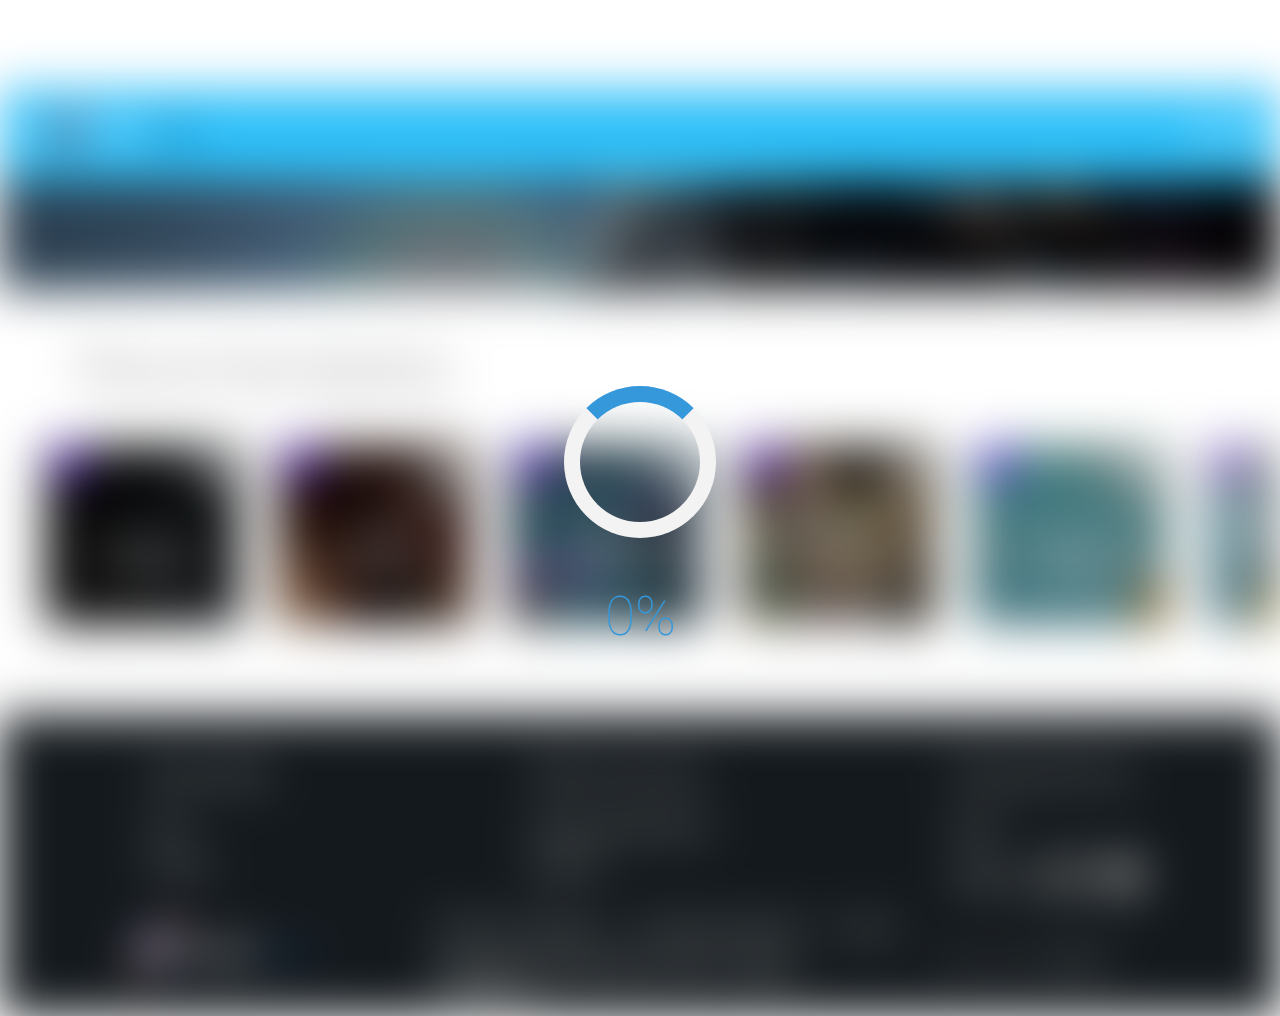
==== entregable2-grupo17-GG/index.html @ ef26041c "dialog responsive" ====
<!DOCTYPE html>
<html lang="en">

<head>
    <meta charset="UTF-8">
    <meta http-equiv="X-UA-Compatible" content="IE=edge">
    <meta name="viewport" content="width=device-width, initial-scale=1.0">
    <title>Rocket Games</title>
    <link rel="stylesheet" href="css/styles.css">
    <link rel="preconnect" href="https://fonts.googleapis.com">
    <link rel="preconnect" href="https://fonts.gstatic.com" crossorigin>
    <link href="https://fonts.googleapis.com/css2?family=Roboto&display=swap" rel="stylesheet">

</head>

<body>
    <div id="id-spin" class="loader-div">
        <div class="loader"></div>
        <h2 id="id-porcentaje">0%</h2>
    </div>
    <div id="id-div-contenido">
        <header class="container-header">
            <a href="javascript:void(0)" id="btn-sidebar-menu">
                <img src="./icons/menu.png" class="i-menu">
            </a>
            <a href="index.html" class="logo">
                <img src="./logo/logo_Mesa de trabajo 1.png" alt="logo.png">
            </a>
            <div class="container-accesos-user">
                <a href=""><img src="./icons/user.png" class="i-user icono"></a>
                <a href=""><img src="./icons/carrito1.png" class="i-carrito icono"></a>
            </div>
        </header>

        <div id="sidebar-menu" class="sidebar-menu">
            <div id="contenido-menu" class="contenido-menu">
                <a href="javascript:void(0)" id="btn-close-menu" class="close-menu">x</a>
                <h4 class="titulo-menu">Rocket Games</h4>
                <div class="seccion-menu">
                    <h2>Juegos</h2>
                    <a href="">Destacados</a>
                    <a href="">Ajustes del juego</a>
                </div>
                <div class="seccion-menu">
                    <h2>Categorias</h2>
                    <a href="">Accion</a>
                    <a href="">Aventura</a>
                    <a href="">Carrera</a>
                    <a href="">Clásicos</a>
                    <a href="">Infantiles</a>
                    <a href="">Más jugados</a>
                </div>
                <div class="seccion-menu seccion-menu-perfil">
                    <a href="">Perfil</a>
                    <a href="">Configuración de cuenta</a>
                    <a href="">Cerrar sesión</a>
                </div>
                <div class="seccion-menu-blog">
                    <a href="" class="blog-rocket"><img class="i-blog" src="./icons/blog.png" alt="icon-blog.png">Blog Rocket Games</a>
                </div>
            </div>
        </div>

        <div class="container-home">

            <section class="container-destacado">
                <img src="./images/000destacado.jpg" alt="citizen.jpg" class="img-destacado">
                <div class="title-destacado">
                    <h1>StarCitizen</h1>
                </div>
                <a href="./juegoDestacado.html" id="btn-juego-destacado" class="btn-destacado">Explorá el juego</a>
                <a href="" id="icon-compartir"><img src="./icons/flecha.png" alt="icon-compartir.png"></a>
            </section>

            <section class="container-categorias-juegos">

                <!--RECOMENDADOS-->
                <div class="categoria-juegos">
                    <h2 class="titulo-categoria">Recomendados</h2>
                    <div id="container-cards" class="container-cards-juegos">

                        <div>
                            <a href="javascript:void(0)" id="slide-control-prev" class="slide-control icono next">
                                <img src="./icons/slide-control.png" alt="slide-control.png">
                            </a>
                        </div>

                        <div class="card-juego">
                            <a href="./juego.html" id="btn-play" class="btn-play btn-play-card">Play</a>
                            <a href="javascript:void(0)" id="i-info-card-bloodborne" class="i-info-card icono"><img src="./icons/informacion.png" alt="icon-info.png"></a>
                            <img class="i-destacado i-destacado-card" src="./icons/destacado.png" alt="icon-destacado.png">
                            <img class="img-juego" src="./images/001juego-bloodborne.jpg" alt="bloodborne.jpg">
                        </div>

                        <div class="card-juego">
                            <a href="./juego.html" id="btn-play" class="btn-play btn-play-card">Buy</a>
                            <a href="javascript:void(0)" id="i-info-card-harrypotter" class="i-info-card icono"><img src="./icons/informacion.png" alt="icon-info.png"></a>
                            <img class="i-destacado i-destacado-card" src="./icons/destacado.png" alt="icon-destacado.png">
                            <img class="img-juego" src="./images/002juego-harrypotter.jpg" alt="harrypotter.jpg">
                        </div>

                        <div class="card-juego">
                            <a href="./juego.html" id="btn-play" class="btn-play btn-play-card">Play</a>
                            <a href="javascript:void(0)" id="i-info-card-sackboy" class="i-info-card icono"><img src="./icons/informacion.png" alt="icon-info.png"></a>
                            <img class="i-destacado i-destacado-card" src="./icons/destacado.png" alt="icon-destacado.png">
                            <img class="img-juego" src="./images/003juego-sackboy.jfif" alt="sackboy.jfif">
                        </div>

                        <div class="card-juego">
                            <a href="./juego.html" id="btn-play" class="btn-play btn-play-card">Play</a>
                            <a href="javascript:void(0)" id="i-info-card-mariokart" class="i-info-card icono"><img src="./icons/informacion.png" alt="icon-info.png"></a>
                            <img class="i-destacado i-destacado-card" src="./icons/destacado.png" alt="icon-destacado.png">
                            <img class="img-juego" src="./images/004juego-mariokart.jpg" alt="mariokart.jpg">
                        </div>



                        <div class="card-juego">
                            <a href="./juego.html" id="btn-play" class="btn-play btn-play-card">Buy</a>
                            <a href="javascript:void(0)" id="i-info-card-plantszombies3" class="i-info-card icono"><img src="./icons/informacion.png" alt="icon-info.png"></a>
                            <img class="i-destacado i-destacado-card" src="./icons/destacado.png" alt="icon-destacado.png">
                            <img class="img-juego" src="./images/005juego-plantszombies3.jpg" alt="plantszombies3.jpg">
                        </div>

                        <div class="card-juego">
                            <a href="./juego.html" id="btn-play" class="btn-play btn-play-card">Buy</a>
                            <a href="javascript:void(0)" id="i-info-card-stumbleguys" class="i-info-card icono"><img src="./icons/informacion.png" alt="icon-info.png"></a>
                            <img class="i-destacado i-destacado-card" src="./icons/destacado.png" alt="icon-destacado.png">
                            <img class="img-juego" src="./images/006juego-stumbleguys.jpg" alt="stumbleguys.jpg">
                        </div>
                        <div class="card-juego">
                            <a href="./juego.html" id="btn-play" class="btn-play btn-play-card">Play</a>
                            <a href="javascript:void(0)" id="i-info-card-got" class="i-info-card icono"><img src="./icons/informacion.png" alt="icon-info.png"></a>
                            <img class="i-destacado i-destacado-card" src="./icons/destacado.png" alt="icon-destacado.png">
                            <img class="img-juego" src="./images/007juego-got.jpg" alt="juego-got.jpg">
                        </div>

                        <div class="card-juego">
                            <a href="./juego.html" id="btn-play" class="btn-play btn-play-card">Buy</a>
                            <a href="javascript:void(0)" id="i-info-card-godofwar" class="i-info-card icono"><img src="./icons/informacion.png" alt="icon-info.png"></a>
                            <img class="i-destacado i-destacado-card" src="./icons/destacado.png" alt="icon-destacado.png">
                            <img class="img-juego" src="./images/008juego-godofwar.jpg" alt="juego-godofwar.jpg">
                        </div>

                        <div class="card-juego">
                            <a href="./juego.html" id="btn-play" class="btn-play btn-play-card">Play</a>
                            <a href="javascript:void(0)" id="i-info-card-minecraft" class="i-info-card icono"><img src="./icons/informacion.png" alt="icon-info.png"></a>
                            <img class="i-destacado i-destacado-card" src="./icons/destacado.png" alt="icon-destacado.png">
                            <img class="img-juego" src="./images/009juego-minecraft.webp" alt="juego-minecraft.jpg">
                        </div>

                        <div class="card-juego">
                            <a href="./juego.html" id="btn-play" class="btn-play btn-play-card">Play</a>
                            <a href="javascript:void(0)" id="i-info-card-escuadron" class="i-info-card icono"><img src="./icons/informacion.png" alt="icon-info.png"></a>
                            <img class="i-destacado i-destacado-card" src="./icons/destacado.png" alt="icon-destacado.png">
                            <img class="img-juego" src="./images/010juego-escuadron.png" alt="juego-escuadron.jpg">
                        </div>

                    </div>
                </div>

                <!-- Dialogo con información del juego-->
                <div class="dialogo-info-juego" id="dialogo-info-juego" data-animation="slideInOutLeft">

                    <a href="javascript:void(0)" id="btn-close-dialogo" class="close-dialogo">x</a>
                    <img class="i-destacado i-destacado-dialog" src="./icons/destacado.png" alt="icon-destacado.png">

                    <div id="imagen-dialogo">
                        <a href="./juego.html" id="btn-play" class="btn-play btn-play-dialog">
                            <img src="./icons/play-circle.png" class="i-play-dialog">Play</a>
                        <img id="id-img-dialogo" class="img-dialogo-info" alt="bloodborne.jpg">

                    </div>

                    <div class="contenido-info-dialogo">
                        <div class="header-info-dialogo">
                            <h5 id="id-titulo-dialogo" class="titulo-dialogo"></h5>
                            <div class="container-accion-dialogo">
                                <img class="i-favorito-dialogo icono" src="./icons/favoritos.png" alt="icon-favoritos.png">
                                <p id="id-precio-dialogo" class="btn-carrito"></p>
                            </div>
                        </div>

                        <p class="p-descripcion-dialogo" id="id-descripcion-dialogo"></p>
                    </div>

                </div>
            </section>

        </div>

        <div>

        </div>

        <footer class="container-footer">

            <div class="container-top-footer">
                <div class="container-ayuda">
                    <h3>Ayuda</h3>
                    <a href="">FAQs</a>
                    <a href="">Contacto</a>
                </div>

                <div class="container-servicios">
                    <h3>Servicios</h3>
                    <a href="">Consegui actualizaciones</a>
                    <a href="">Productos</a>
                </div>

                <div class="container-nosotros">
                    <h3>Nosotros</h3>
                    <div class="contenido-nosotros">
                        <a href="">Equipo</a>
                        <div class="container-follow">
                            <p>Follow us</p>
                            <a href="">
                                <img src="icons/instagram.png" alt="instagram.png" class="i-instagram icono">
                            </a>
                            <a href="">
                                <img src="icons/facebook.png" alt="facebook.png" class="i-facebook icono">
                            </a>
                        </div>
                    </div>
                </div>
            </div>

            <div class="container-botton-footer">
                <div class="institucional">
                    <img class="logo logo-footer" src="./logo/logo_Mesa de trabajo 1.png" alt="logo.png">

                    <!---->
                    <div class="container-legales">
                        <div class="container-terminos">
                            <a href="">Terminos y condiciones</a>
                            <p class="barras"> | </p>
                            <a href="">Politicas de privacidad</a>
                            <p class="barras"> | </p>
                            <a href="">Licencia</a>
                        </div>

                        <p class="text-CR">Copyrigth © RocketGames 2022 . Rocket Corpotarion</p>

                    </div>
                </div>

                <div class="container-developers">

                    <p>Powered by &nbsp</p>
                    <a href="">Grupo 17</a>
                </div>
            </div>

        </footer>

    </div>
    <script src="js/rocketGames.js"></script>
    <script src="js/preloader.js"></script>
</body>

</html>
---- entregable2-grupo17-GG/css/styles.css ----
@import url(main.css);
@import url(cards.css);
@import url(juego.css);
@import url(lanzamiento.css);
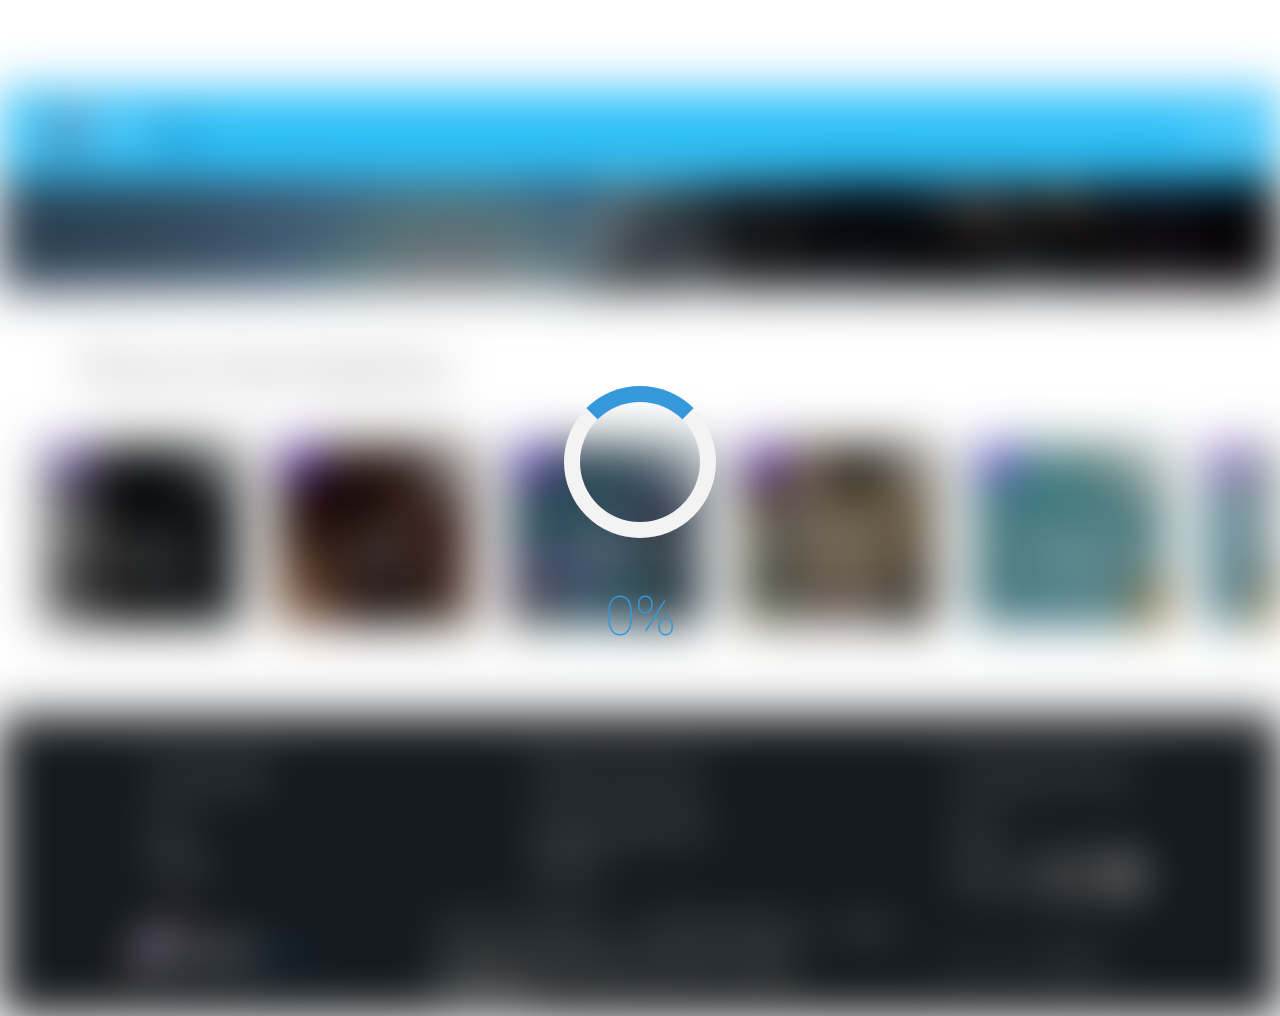
==== commit 4a2f90f5: "commit actualizacion" ====
--- a/entregable2-grupo17-GG/index.html
+++ b/entregable2-grupo17-GG/index.html
@@ -80,11 +80,17 @@
                     <div id="container-cards" class="container-cards-juegos">
 
                         <div>
-                            <a href="javascript:void(0)" id="slide-control-prev" class="slide-control icono next">
+                            <a href="javascript:void(0)" id="slide-control-prev" class="slide-control icono prev">
                                 <img src="./icons/slide-control.png" alt="slide-control.png">
                             </a>
                         </div>
 
+                        <div>
+                            <a href="javascript:void(0)" id="slide-control-next" class="slide-control icono next">
+                                <img src="./icons/slide-control.png" alt="slide-control.png">
+                            </a>
+                        </div>
+
                         <div class="card-juego">
                             <a href="./juego.html" id="btn-play" class="btn-play btn-play-card">Play</a>
                             <a href="javascript:void(0)" id="i-info-card-bloodborne" class="i-info-card icono"><img src="./icons/informacion.png" alt="icon-info.png"></a>
@@ -113,8 +119,6 @@
                             <img class="img-juego" src="./images/004juego-mariokart.jpg" alt="mariokart.jpg">
                         </div>
 
-
-
                         <div class="card-juego">
                             <a href="./juego.html" id="btn-play" class="btn-play btn-play-card">Buy</a>
                             <a href="javascript:void(0)" id="i-info-card-plantszombies3" class="i-info-card icono"><img src="./icons/informacion.png" alt="icon-info.png"></a>
@@ -128,6 +132,7 @@
                             <img class="i-destacado i-destacado-card" src="./icons/destacado.png" alt="icon-destacado.png">
                             <img class="img-juego" src="./images/006juego-stumbleguys.jpg" alt="stumbleguys.jpg">
                         </div>
+
                         <div class="card-juego">
                             <a href="./juego.html" id="btn-play" class="btn-play btn-play-card">Play</a>
                             <a href="javascript:void(0)" id="i-info-card-got" class="i-info-card icono"><img src="./icons/informacion.png" alt="icon-info.png"></a>
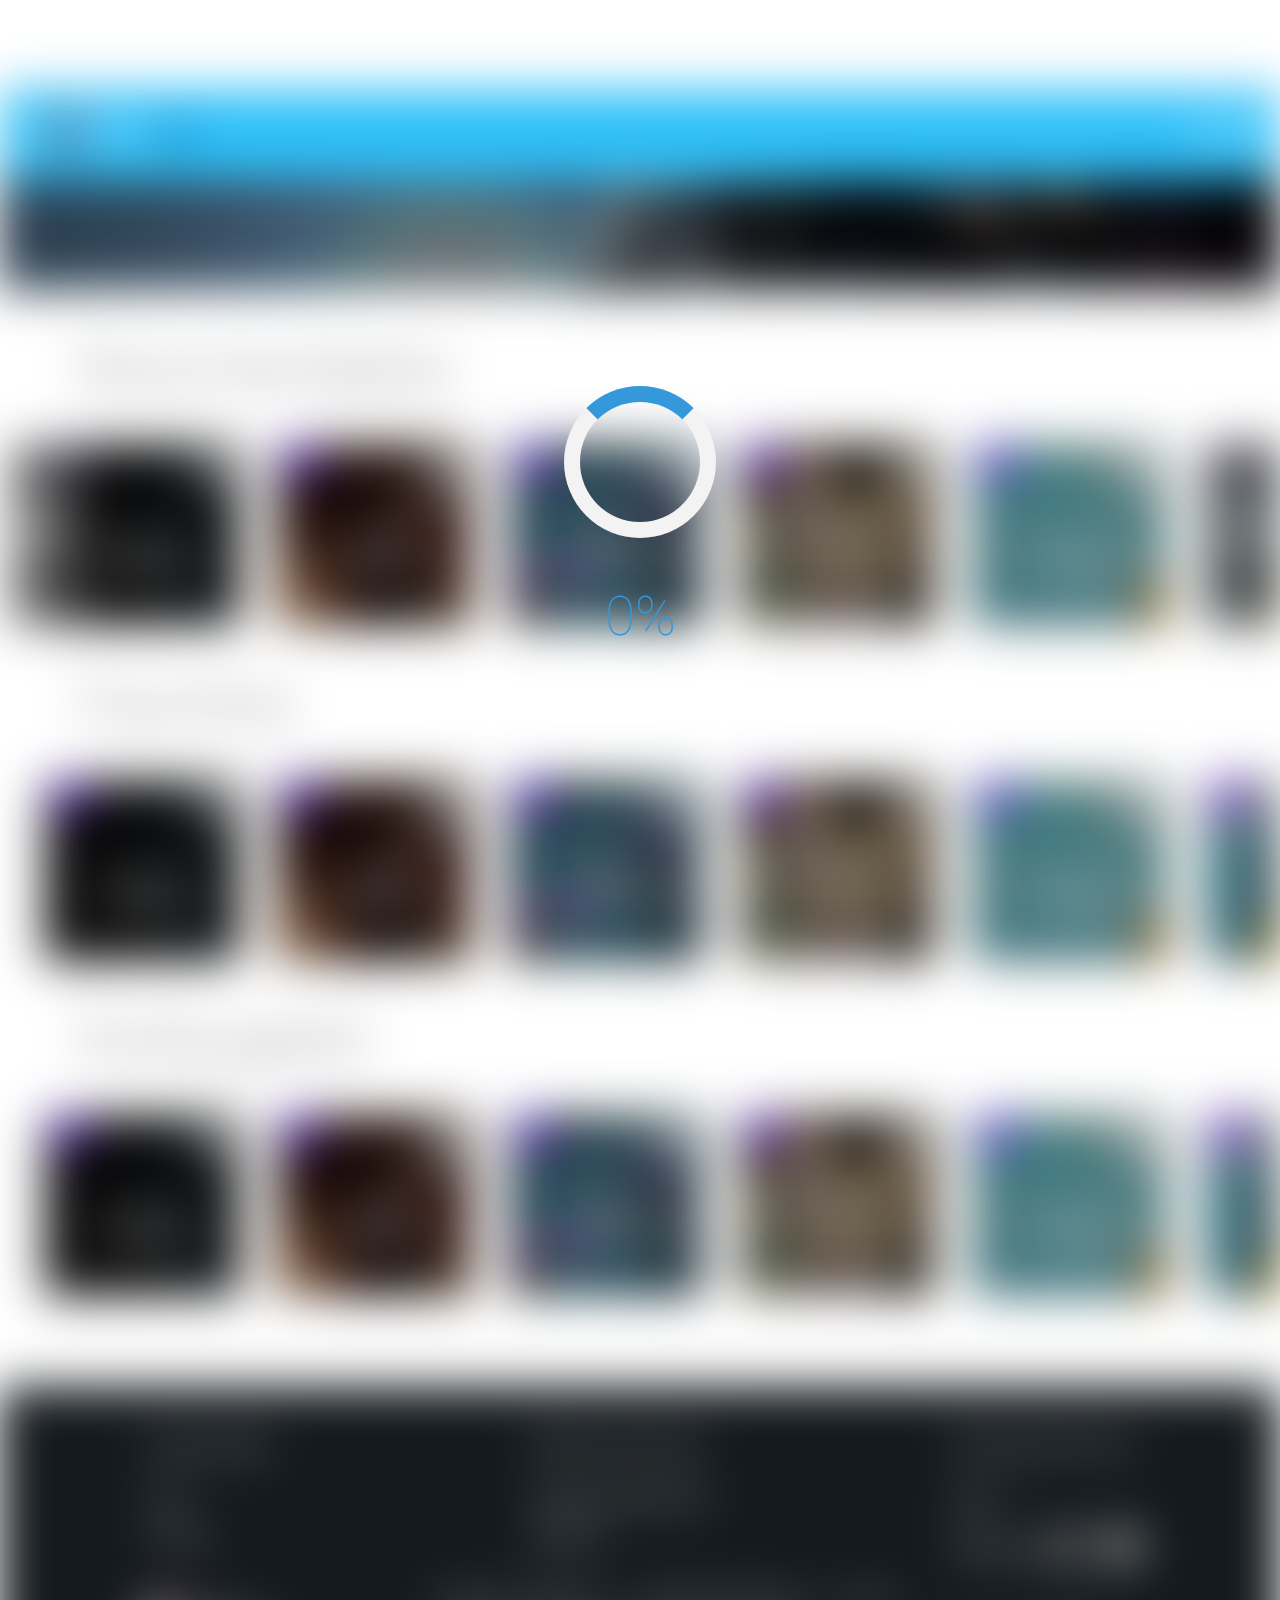
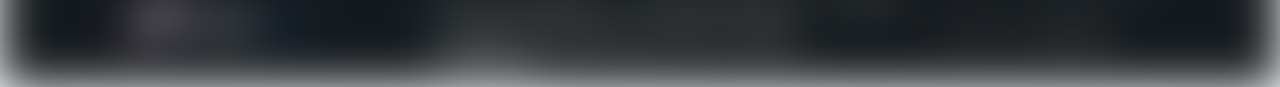
==== commit 9faa79f7: "carrusel js" ====
--- a/entregable2-grupo17-GG/index.html
+++ b/entregable2-grupo17-GG/index.html
@@ -77,93 +77,256 @@
                 <!--RECOMENDADOS-->
                 <div class="categoria-juegos">
                     <h2 class="titulo-categoria">Recomendados</h2>
-                    <div id="container-cards" class="container-cards-juegos">
-
-                        <div>
-                            <a href="javascript:void(0)" id="slide-control-prev" class="slide-control icono prev">
-                                <img src="./icons/slide-control.png" alt="slide-control.png">
-                            </a>
-                        </div>
-
-                        <div>
-                            <a href="javascript:void(0)" id="slide-control-next" class="slide-control icono next">
-                                <img src="./icons/slide-control.png" alt="slide-control.png">
-                            </a>
-                        </div>
-
-                        <div class="card-juego">
-                            <a href="./juego.html" id="btn-play" class="btn-play btn-play-card">Play</a>
-                            <a href="javascript:void(0)" id="i-info-card-bloodborne" class="i-info-card icono"><img src="./icons/informacion.png" alt="icon-info.png"></a>
-                            <img class="i-destacado i-destacado-card" src="./icons/destacado.png" alt="icon-destacado.png">
-                            <img class="img-juego" src="./images/001juego-bloodborne.jpg" alt="bloodborne.jpg">
-                        </div>
-
-                        <div class="card-juego">
-                            <a href="./juego.html" id="btn-play" class="btn-play btn-play-card">Buy</a>
-                            <a href="javascript:void(0)" id="i-info-card-harrypotter" class="i-info-card icono"><img src="./icons/informacion.png" alt="icon-info.png"></a>
-                            <img class="i-destacado i-destacado-card" src="./icons/destacado.png" alt="icon-destacado.png">
-                            <img class="img-juego" src="./images/002juego-harrypotter.jpg" alt="harrypotter.jpg">
-                        </div>
-
-                        <div class="card-juego">
-                            <a href="./juego.html" id="btn-play" class="btn-play btn-play-card">Play</a>
-                            <a href="javascript:void(0)" id="i-info-card-sackboy" class="i-info-card icono"><img src="./icons/informacion.png" alt="icon-info.png"></a>
-                            <img class="i-destacado i-destacado-card" src="./icons/destacado.png" alt="icon-destacado.png">
-                            <img class="img-juego" src="./images/003juego-sackboy.jfif" alt="sackboy.jfif">
-                        </div>
-
-                        <div class="card-juego">
-                            <a href="./juego.html" id="btn-play" class="btn-play btn-play-card">Play</a>
-                            <a href="javascript:void(0)" id="i-info-card-mariokart" class="i-info-card icono"><img src="./icons/informacion.png" alt="icon-info.png"></a>
-                            <img class="i-destacado i-destacado-card" src="./icons/destacado.png" alt="icon-destacado.png">
-                            <img class="img-juego" src="./images/004juego-mariokart.jpg" alt="mariokart.jpg">
-                        </div>
-
-                        <div class="card-juego">
-                            <a href="./juego.html" id="btn-play" class="btn-play btn-play-card">Buy</a>
-                            <a href="javascript:void(0)" id="i-info-card-plantszombies3" class="i-info-card icono"><img src="./icons/informacion.png" alt="icon-info.png"></a>
-                            <img class="i-destacado i-destacado-card" src="./icons/destacado.png" alt="icon-destacado.png">
-                            <img class="img-juego" src="./images/005juego-plantszombies3.jpg" alt="plantszombies3.jpg">
-                        </div>
-
-                        <div class="card-juego">
-                            <a href="./juego.html" id="btn-play" class="btn-play btn-play-card">Buy</a>
-                            <a href="javascript:void(0)" id="i-info-card-stumbleguys" class="i-info-card icono"><img src="./icons/informacion.png" alt="icon-info.png"></a>
-                            <img class="i-destacado i-destacado-card" src="./icons/destacado.png" alt="icon-destacado.png">
-                            <img class="img-juego" src="./images/006juego-stumbleguys.jpg" alt="stumbleguys.jpg">
-                        </div>
-
-                        <div class="card-juego">
-                            <a href="./juego.html" id="btn-play" class="btn-play btn-play-card">Play</a>
-                            <a href="javascript:void(0)" id="i-info-card-got" class="i-info-card icono"><img src="./icons/informacion.png" alt="icon-info.png"></a>
-                            <img class="i-destacado i-destacado-card" src="./icons/destacado.png" alt="icon-destacado.png">
-                            <img class="img-juego" src="./images/007juego-got.jpg" alt="juego-got.jpg">
-                        </div>
-
-                        <div class="card-juego">
-                            <a href="./juego.html" id="btn-play" class="btn-play btn-play-card">Buy</a>
-                            <a href="javascript:void(0)" id="i-info-card-godofwar" class="i-info-card icono"><img src="./icons/informacion.png" alt="icon-info.png"></a>
-                            <img class="i-destacado i-destacado-card" src="./icons/destacado.png" alt="icon-destacado.png">
-                            <img class="img-juego" src="./images/008juego-godofwar.jpg" alt="juego-godofwar.jpg">
-                        </div>
-
-                        <div class="card-juego">
-                            <a href="./juego.html" id="btn-play" class="btn-play btn-play-card">Play</a>
-                            <a href="javascript:void(0)" id="i-info-card-minecraft" class="i-info-card icono"><img src="./icons/informacion.png" alt="icon-info.png"></a>
-                            <img class="i-destacado i-destacado-card" src="./icons/destacado.png" alt="icon-destacado.png">
-                            <img class="img-juego" src="./images/009juego-minecraft.webp" alt="juego-minecraft.jpg">
-                        </div>
-
-                        <div class="card-juego">
-                            <a href="./juego.html" id="btn-play" class="btn-play btn-play-card">Play</a>
-                            <a href="javascript:void(0)" id="i-info-card-escuadron" class="i-info-card icono"><img src="./icons/informacion.png" alt="icon-info.png"></a>
-                            <img class="i-destacado i-destacado-card" src="./icons/destacado.png" alt="icon-destacado.png">
-                            <img class="img-juego" src="./images/010juego-escuadron.png" alt="juego-escuadron.jpg">
-                        </div>
-
-                    </div>
-                </div>
-
+
+                    <div class="carrusel">
+                        <a href="javascript:void(0)" id="slide-control-prev" class="slide-control prev icono">
+                            <img class="img-flecha " src="./icons/slide-control.png" alt="slide-control.png">
+                        </a>
+
+                        <a href="javascript:void(0)" id="slide-control-next" class="slide-control icono">
+                            <img class="img-flecha" src="./icons/slide-control.png" alt="slide-control.png">
+                        </a>
+                        <div id="container-cards" class="container-cards-juegos">
+
+
+                            <div class="card-juego">
+                                <a href="./juego.html" id="btn-play" class="btn-play btn-play-card">Play</a>
+                                <a href="javascript:void(0)" id="i-info-card-bloodborne" class="i-info-card icono"><img src="./icons/informacion.png" alt="icon-info.png"></a>
+                                <img class="i-destacado i-destacado-card" src="./icons/destacado.png" alt="icon-destacado.png">
+                                <img class="img-juego" src="./images/001juego-bloodborne.jpg" alt="bloodborne.jpg">
+                            </div>
+
+                            <div class="card-juego">
+                                <a href="./juego.html" id="btn-play" class="btn-play btn-play-card">Buy</a>
+                                <a href="javascript:void(0)" id="i-info-card-harrypotter" class="i-info-card icono"><img src="./icons/informacion.png" alt="icon-info.png"></a>
+                                <img class="i-destacado i-destacado-card" src="./icons/destacado.png" alt="icon-destacado.png">
+                                <img class="img-juego" src="./images/002juego-harrypotter.jpg" alt="harrypotter.jpg">
+                            </div>
+
+                            <div class="card-juego">
+                                <a href="./juego.html" id="btn-play" class="btn-play btn-play-card">Play</a>
+                                <a href="javascript:void(0)" id="i-info-card-sackboy" class="i-info-card icono"><img src="./icons/informacion.png" alt="icon-info.png"></a>
+                                <img class="i-destacado i-destacado-card" src="./icons/destacado.png" alt="icon-destacado.png">
+                                <img class="img-juego" src="./images/003juego-sackboy.jfif" alt="sackboy.jfif">
+                            </div>
+
+                            <div class="card-juego">
+                                <a href="./juego.html" id="btn-play" class="btn-play btn-play-card">Play</a>
+                                <a href="javascript:void(0)" id="i-info-card-mariokart" class="i-info-card icono"><img src="./icons/informacion.png" alt="icon-info.png"></a>
+                                <img class="i-destacado i-destacado-card" src="./icons/destacado.png" alt="icon-destacado.png">
+                                <img class="img-juego" src="./images/004juego-mariokart.jpg" alt="mariokart.jpg">
+                            </div>
+
+                            <div class="card-juego">
+                                <a href="./juego.html" id="btn-play" class="btn-play btn-play-card">Buy</a>
+                                <a href="javascript:void(0)" id="i-info-card-plantszombies3" class="i-info-card icono"><img src="./icons/informacion.png" alt="icon-info.png"></a>
+                                <img class="i-destacado i-destacado-card" src="./icons/destacado.png" alt="icon-destacado.png">
+                                <img class="img-juego" src="./images/005juego-plantszombies3.jpg" alt="plantszombies3.jpg">
+                            </div>
+
+                            <div class="card-juego">
+                                <a href="./juego.html" id="btn-play" class="btn-play btn-play-card">Buy</a>
+                                <a href="javascript:void(0)" id="i-info-card-stumbleguys" class="i-info-card icono"><img src="./icons/informacion.png" alt="icon-info.png"></a>
+                                <img class="i-destacado i-destacado-card" src="./icons/destacado.png" alt="icon-destacado.png">
+                                <img class="img-juego" src="./images/006juego-stumbleguys.jpg" alt="stumbleguys.jpg">
+                            </div>
+
+                            <div class="card-juego">
+                                <a href="./juego.html" id="btn-play" class="btn-play btn-play-card">Play</a>
+                                <a href="javascript:void(0)" id="i-info-card-got" class="i-info-card icono"><img src="./icons/informacion.png" alt="icon-info.png"></a>
+                                <img class="i-destacado i-destacado-card" src="./icons/destacado.png" alt="icon-destacado.png">
+                                <img class="img-juego" src="./images/007juego-got.jpg" alt="juego-got.jpg">
+                            </div>
+
+                            <div class="card-juego">
+                                <a href="./juego.html" id="btn-play" class="btn-play btn-play-card">Buy</a>
+                                <a href="javascript:void(0)" id="i-info-card-godofwar" class="i-info-card icono"><img src="./icons/informacion.png" alt="icon-info.png"></a>
+                                <img class="i-destacado i-destacado-card" src="./icons/destacado.png" alt="icon-destacado.png">
+                                <img class="img-juego" src="./images/008juego-godofwar.jpg" alt="juego-godofwar.jpg">
+                            </div>
+
+                            <div class="card-juego">
+                                <a href="./juego.html" id="btn-play" class="btn-play btn-play-card">Play</a>
+                                <a href="javascript:void(0)" id="i-info-card-minecraft" class="i-info-card icono"><img src="./icons/informacion.png" alt="icon-info.png"></a>
+                                <img class="i-destacado i-destacado-card" src="./icons/destacado.png" alt="icon-destacado.png">
+                                <img class="img-juego" src="./images/009juego-minecraft.webp" alt="juego-minecraft.jpg">
+                            </div>
+
+                            <div class="card-juego">
+                                <a href="./juego.html" id="btn-play" class="btn-play btn-play-card">Play</a>
+                                <a href="javascript:void(0)" id="i-info-card-escuadron" class="i-info-card icono"><img src="./icons/informacion.png" alt="icon-info.png"></a>
+                                <img class="i-destacado i-destacado-card" src="./icons/destacado.png" alt="icon-destacado.png">
+                                <img class="img-juego" src="./images/010juego-escuadron.png" alt="juego-escuadron.jpg">
+                            </div>
+
+                        </div>
+                    </div>
+                </div>
+
+                <div class="categoria-juegos">
+                    <h2 class="titulo-categoria">Favoritos</h2>
+
+                    <div class="carrusel">
+
+                        <div id="container-cards" class="container-cards-juegos width-carrusel">
+
+
+                            <div class="card-juego">
+                                <a href="./juego.html" id="btn-play" class="btn-play btn-play-card">Play</a>
+                                <a href="javascript:void(0)" id="i-info-card-bloodborne" class="i-info-card icono"><img src="./icons/informacion.png" alt="icon-info.png"></a>
+                                <img class="i-destacado i-destacado-card" src="./icons/destacado.png" alt="icon-destacado.png">
+                                <img class="img-juego" src="./images/001juego-bloodborne.jpg" alt="bloodborne.jpg">
+                            </div>
+
+                            <div class="card-juego">
+                                <a href="./juego.html" id="btn-play" class="btn-play btn-play-card">Buy</a>
+                                <a href="javascript:void(0)" id="i-info-card-harrypotter" class="i-info-card icono"><img src="./icons/informacion.png" alt="icon-info.png"></a>
+                                <img class="i-destacado i-destacado-card" src="./icons/destacado.png" alt="icon-destacado.png">
+                                <img class="img-juego" src="./images/002juego-harrypotter.jpg" alt="harrypotter.jpg">
+                            </div>
+
+                            <div class="card-juego">
+                                <a href="./juego.html" id="btn-play" class="btn-play btn-play-card">Play</a>
+                                <a href="javascript:void(0)" id="i-info-card-sackboy" class="i-info-card icono"><img src="./icons/informacion.png" alt="icon-info.png"></a>
+                                <img class="i-destacado i-destacado-card" src="./icons/destacado.png" alt="icon-destacado.png">
+                                <img class="img-juego" src="./images/003juego-sackboy.jfif" alt="sackboy.jfif">
+                            </div>
+
+                            <div class="card-juego">
+                                <a href="./juego.html" id="btn-play" class="btn-play btn-play-card">Play</a>
+                                <a href="javascript:void(0)" id="i-info-card-mariokart" class="i-info-card icono"><img src="./icons/informacion.png" alt="icon-info.png"></a>
+                                <img class="i-destacado i-destacado-card" src="./icons/destacado.png" alt="icon-destacado.png">
+                                <img class="img-juego" src="./images/004juego-mariokart.jpg" alt="mariokart.jpg">
+                            </div>
+
+                            <div class="card-juego">
+                                <a href="./juego.html" id="btn-play" class="btn-play btn-play-card">Buy</a>
+                                <a href="javascript:void(0)" id="i-info-card-plantszombies3" class="i-info-card icono"><img src="./icons/informacion.png" alt="icon-info.png"></a>
+                                <img class="i-destacado i-destacado-card" src="./icons/destacado.png" alt="icon-destacado.png">
+                                <img class="img-juego" src="./images/005juego-plantszombies3.jpg" alt="plantszombies3.jpg">
+                            </div>
+
+                            <div class="card-juego">
+                                <a href="./juego.html" id="btn-play" class="btn-play btn-play-card">Buy</a>
+                                <a href="javascript:void(0)" id="i-info-card-stumbleguys" class="i-info-card icono"><img src="./icons/informacion.png" alt="icon-info.png"></a>
+                                <img class="i-destacado i-destacado-card" src="./icons/destacado.png" alt="icon-destacado.png">
+                                <img class="img-juego" src="./images/006juego-stumbleguys.jpg" alt="stumbleguys.jpg">
+                            </div>
+
+                            <div class="card-juego">
+                                <a href="./juego.html" id="btn-play" class="btn-play btn-play-card">Play</a>
+                                <a href="javascript:void(0)" id="i-info-card-got" class="i-info-card icono"><img src="./icons/informacion.png" alt="icon-info.png"></a>
+                                <img class="i-destacado i-destacado-card" src="./icons/destacado.png" alt="icon-destacado.png">
+                                <img class="img-juego" src="./images/007juego-got.jpg" alt="juego-got.jpg">
+                            </div>
+
+                            <div class="card-juego">
+                                <a href="./juego.html" id="btn-play" class="btn-play btn-play-card">Buy</a>
+                                <a href="javascript:void(0)" id="i-info-card-godofwar" class="i-info-card icono"><img src="./icons/informacion.png" alt="icon-info.png"></a>
+                                <img class="i-destacado i-destacado-card" src="./icons/destacado.png" alt="icon-destacado.png">
+                                <img class="img-juego" src="./images/008juego-godofwar.jpg" alt="juego-godofwar.jpg">
+                            </div>
+
+                            <div class="card-juego">
+                                <a href="./juego.html" id="btn-play" class="btn-play btn-play-card">Play</a>
+                                <a href="javascript:void(0)" id="i-info-card-minecraft" class="i-info-card icono"><img src="./icons/informacion.png" alt="icon-info.png"></a>
+                                <img class="i-destacado i-destacado-card" src="./icons/destacado.png" alt="icon-destacado.png">
+                                <img class="img-juego" src="./images/009juego-minecraft.webp" alt="juego-minecraft.jpg">
+                            </div>
+
+                            <div class="card-juego">
+                                <a href="./juego.html" id="btn-play" class="btn-play btn-play-card">Play</a>
+                                <a href="javascript:void(0)" id="i-info-card-escuadron" class="i-info-card icono"><img src="./icons/informacion.png" alt="icon-info.png"></a>
+                                <img class="i-destacado i-destacado-card" src="./icons/destacado.png" alt="icon-destacado.png">
+                                <img class="img-juego" src="./images/010juego-escuadron.png" alt="juego-escuadron.jpg">
+                            </div>
+
+                        </div>
+                    </div>
+                </div>
+
+                <div class="categoria-juegos">
+                    <h2 class="titulo-categoria">Multijugador</h2>
+
+
+                    <div class="carrusel">
+
+                        <div id="container-cards" class="container-cards-juegos">
+
+
+                            <div class="card-juego">
+                                <a href="./juego.html" id="btn-play" class="btn-play btn-play-card">Play</a>
+                                <a href="javascript:void(0)" id="i-info-card-bloodborne" class="i-info-card icono"><img src="./icons/informacion.png" alt="icon-info.png"></a>
+                                <img class="i-destacado i-destacado-card" src="./icons/destacado.png" alt="icon-destacado.png">
+                                <img class="img-juego" src="./images/001juego-bloodborne.jpg" alt="bloodborne.jpg">
+                            </div>
+
+                            <div class="card-juego">
+                                <a href="./juego.html" id="btn-play" class="btn-play btn-play-card">Buy</a>
+                                <a href="javascript:void(0)" id="i-info-card-harrypotter" class="i-info-card icono"><img src="./icons/informacion.png" alt="icon-info.png"></a>
+                                <img class="i-destacado i-destacado-card" src="./icons/destacado.png" alt="icon-destacado.png">
+                                <img class="img-juego" src="./images/002juego-harrypotter.jpg" alt="harrypotter.jpg">
+                            </div>
+
+                            <div class="card-juego">
+                                <a href="./juego.html" id="btn-play" class="btn-play btn-play-card">Play</a>
+                                <a href="javascript:void(0)" id="i-info-card-sackboy" class="i-info-card icono"><img src="./icons/informacion.png" alt="icon-info.png"></a>
+                                <img class="i-destacado i-destacado-card" src="./icons/destacado.png" alt="icon-destacado.png">
+                                <img class="img-juego" src="./images/003juego-sackboy.jfif" alt="sackboy.jfif">
+                            </div>
+
+                            <div class="card-juego">
+                                <a href="./juego.html" id="btn-play" class="btn-play btn-play-card">Play</a>
+                                <a href="javascript:void(0)" id="i-info-card-mariokart" class="i-info-card icono"><img src="./icons/informacion.png" alt="icon-info.png"></a>
+                                <img class="i-destacado i-destacado-card" src="./icons/destacado.png" alt="icon-destacado.png">
+                                <img class="img-juego" src="./images/004juego-mariokart.jpg" alt="mariokart.jpg">
+                            </div>
+
+                            <div class="card-juego">
+                                <a href="./juego.html" id="btn-play" class="btn-play btn-play-card">Buy</a>
+                                <a href="javascript:void(0)" id="i-info-card-plantszombies3" class="i-info-card icono"><img src="./icons/informacion.png" alt="icon-info.png"></a>
+                                <img class="i-destacado i-destacado-card" src="./icons/destacado.png" alt="icon-destacado.png">
+                                <img class="img-juego" src="./images/005juego-plantszombies3.jpg" alt="plantszombies3.jpg">
+                            </div>
+
+                            <div class="card-juego">
+                                <a href="./juego.html" id="btn-play" class="btn-play btn-play-card">Buy</a>
+                                <a href="javascript:void(0)" id="i-info-card-stumbleguys" class="i-info-card icono"><img src="./icons/informacion.png" alt="icon-info.png"></a>
+                                <img class="i-destacado i-destacado-card" src="./icons/destacado.png" alt="icon-destacado.png">
+                                <img class="img-juego" src="./images/006juego-stumbleguys.jpg" alt="stumbleguys.jpg">
+                            </div>
+
+                            <div class="card-juego">
+                                <a href="./juego.html" id="btn-play" class="btn-play btn-play-card">Play</a>
+                                <a href="javascript:void(0)" id="i-info-card-got" class="i-info-card icono"><img src="./icons/informacion.png" alt="icon-info.png"></a>
+                                <img class="i-destacado i-destacado-card" src="./icons/destacado.png" alt="icon-destacado.png">
+                                <img class="img-juego" src="./images/007juego-got.jpg" alt="juego-got.jpg">
+                            </div>
+
+                            <div class="card-juego">
+                                <a href="./juego.html" id="btn-play" class="btn-play btn-play-card">Buy</a>
+                                <a href="javascript:void(0)" id="i-info-card-godofwar" class="i-info-card icono"><img src="./icons/informacion.png" alt="icon-info.png"></a>
+                                <img class="i-destacado i-destacado-card" src="./icons/destacado.png" alt="icon-destacado.png">
+                                <img class="img-juego" src="./images/008juego-godofwar.jpg" alt="juego-godofwar.jpg">
+                            </div>
+
+                            <div class="card-juego">
+                                <a href="./juego.html" id="btn-play" class="btn-play btn-play-card">Play</a>
+                                <a href="javascript:void(0)" id="i-info-card-minecraft" class="i-info-card icono"><img src="./icons/informacion.png" alt="icon-info.png"></a>
+                                <img class="i-destacado i-destacado-card" src="./icons/destacado.png" alt="icon-destacado.png">
+                                <img class="img-juego" src="./images/009juego-minecraft.webp" alt="juego-minecraft.jpg">
+                            </div>
+
+                            <div class="card-juego">
+                                <a href="./juego.html" id="btn-play" class="btn-play btn-play-card">Play</a>
+                                <a href="javascript:void(0)" id="i-info-card-escuadron" class="i-info-card icono"><img src="./icons/informacion.png" alt="icon-info.png"></a>
+                                <img class="i-destacado i-destacado-card" src="./icons/destacado.png" alt="icon-destacado.png">
+                                <img class="img-juego" src="./images/010juego-escuadron.png" alt="juego-escuadron.jpg">
+                            </div>
+
+                        </div>
+                    </div>
+                </div>
                 <!-- Dialogo con información del juego-->
                 <div class="dialogo-info-juego" id="dialogo-info-juego" data-animation="slideInOutLeft">
 
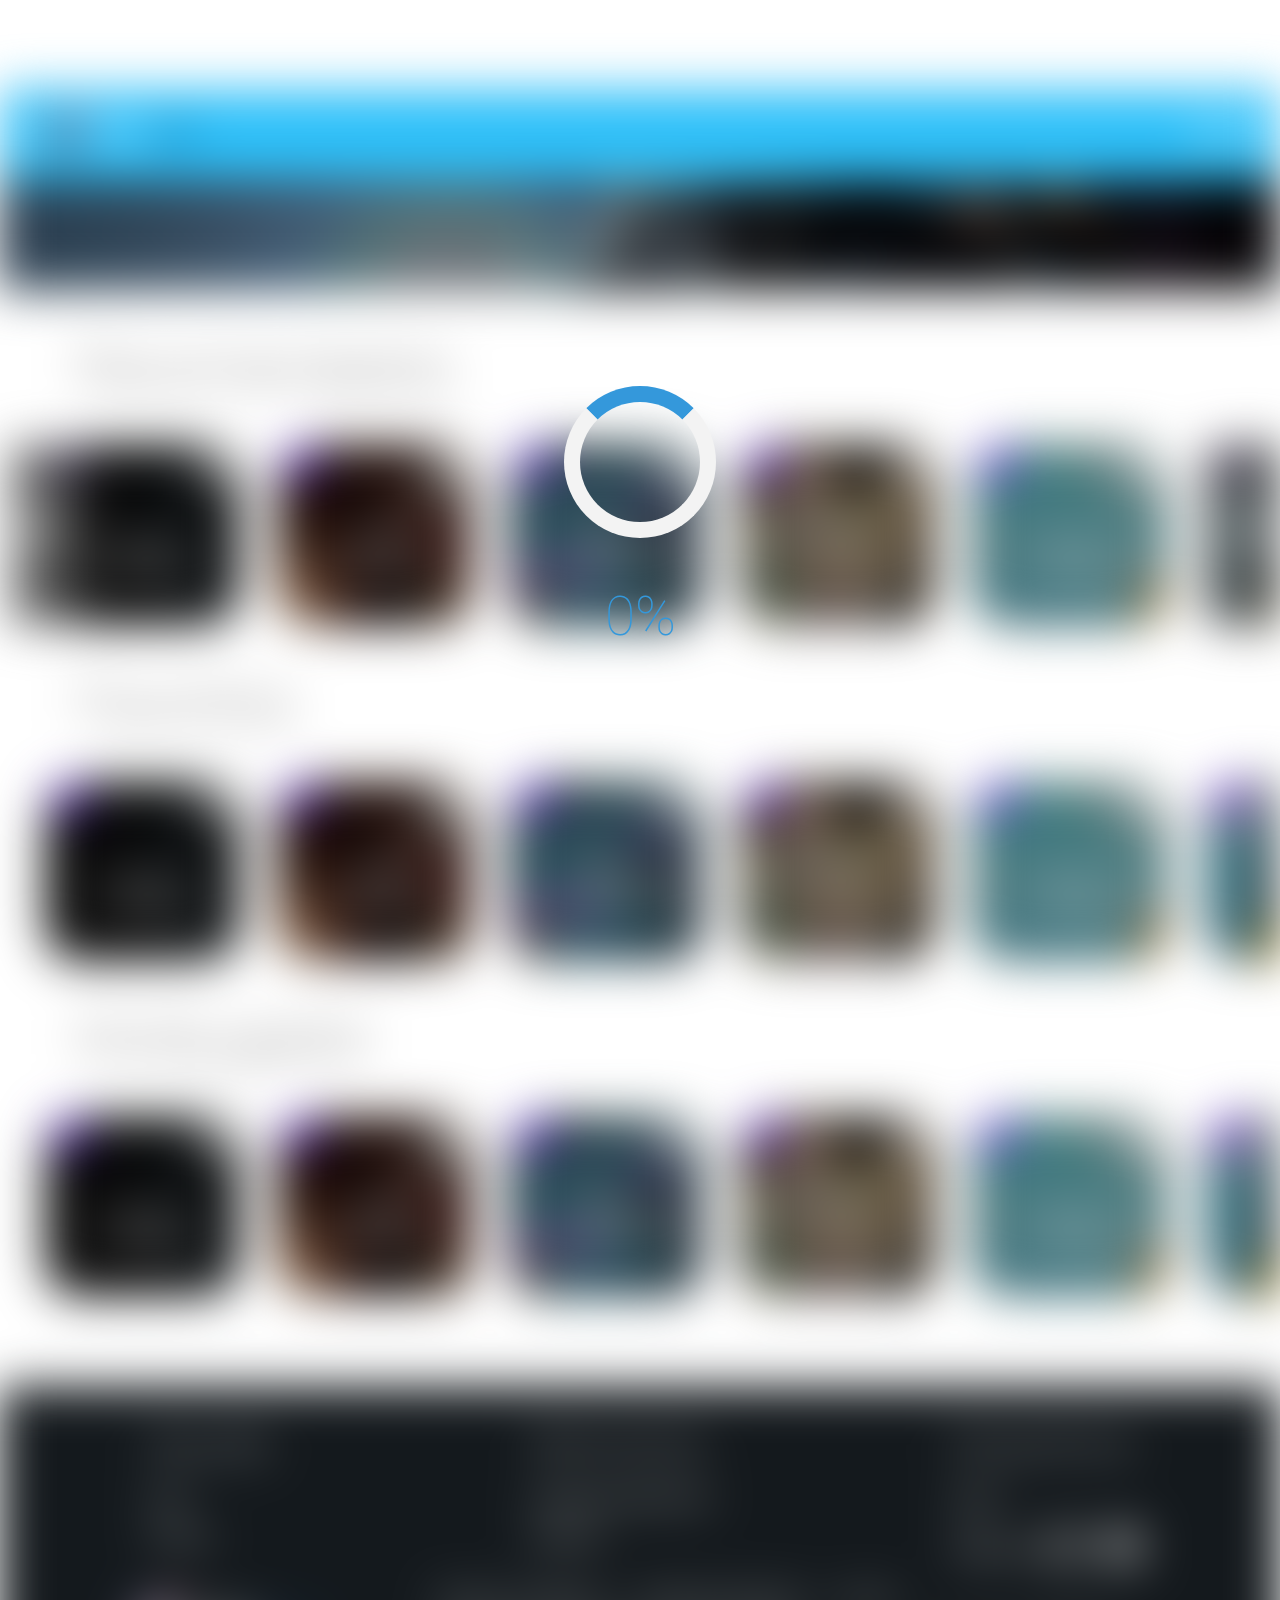
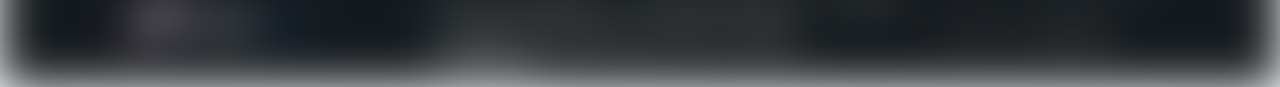
==== commit 8384b16e: "correccion css" ====
--- a/entregable2-grupo17-GG/index.html
+++ b/entregable2-grupo17-GG/index.html
@@ -168,8 +168,7 @@
 
                     <div class="carrusel">
 
-                        <div id="container-cards" class="container-cards-juegos width-carrusel">
-
+                        <div id="container-cards" class="container-cards-juegos-fav width-carrusel">
 
                             <div class="card-juego">
                                 <a href="./juego.html" id="btn-play" class="btn-play btn-play-card">Play</a>
@@ -251,7 +250,7 @@
 
                     <div class="carrusel">
 
-                        <div id="container-cards" class="container-cards-juegos">
+                        <div id="container-cards" class="container-cards-juegos-mmo">
 
 
                             <div class="card-juego">
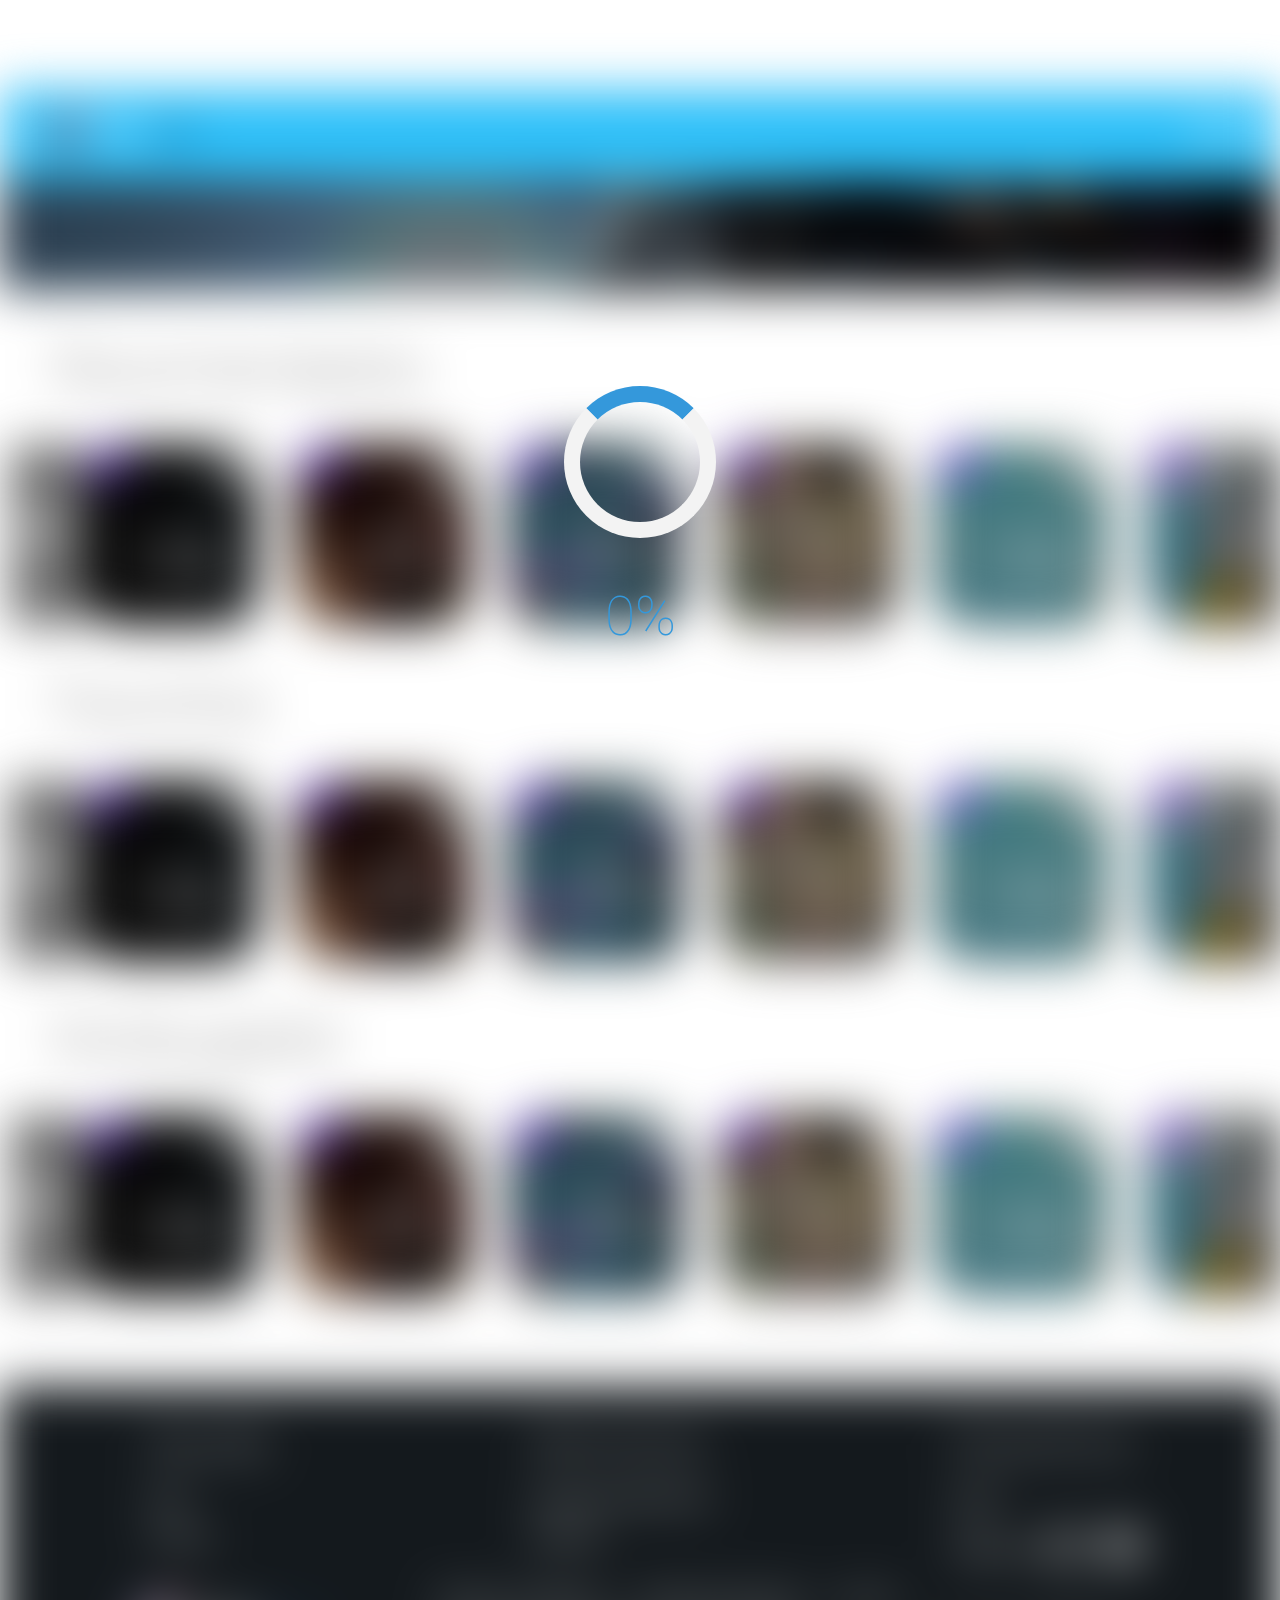
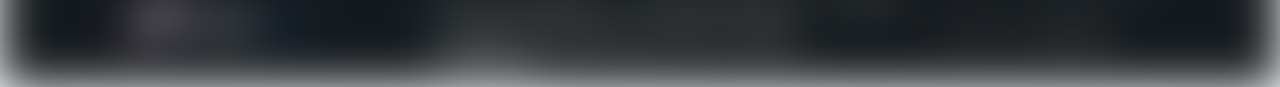
==== commit c5911ab8: "carrusel reentrega" ====
--- a/entregable2-grupo17-GG/index.html
+++ b/entregable2-grupo17-GG/index.html
@@ -79,80 +79,80 @@
                     <h2 class="titulo-categoria">Recomendados</h2>
 
                     <div class="carrusel">
-                        <a href="javascript:void(0)" id="slide-control-prev" class="slide-control prev icono">
+                        <a href="javascript:void(0)" id="id-prev-recomendados" class="slide-control prev icono slide-control-prev">
                             <img class="img-flecha " src="./icons/slide-control.png" alt="slide-control.png">
                         </a>
 
-                        <a href="javascript:void(0)" id="slide-control-next" class="slide-control icono">
+                        <a href="javascript:void(0)" id="id-next-recomendados" class="slide-control icono slide-control-next">
                             <img class="img-flecha" src="./icons/slide-control.png" alt="slide-control.png">
                         </a>
-                        <div id="container-cards" class="container-cards-juegos">
-
-
-                            <div class="card-juego">
+                        <div id="container-cards-recomendados" class="container-cards-juegos width-carrusel">
+
+
+                            <div class="card-juego-recomendados">
                                 <a href="./juego.html" id="btn-play" class="btn-play btn-play-card">Play</a>
                                 <a href="javascript:void(0)" id="i-info-card-bloodborne" class="i-info-card icono"><img src="./icons/informacion.png" alt="icon-info.png"></a>
                                 <img class="i-destacado i-destacado-card" src="./icons/destacado.png" alt="icon-destacado.png">
                                 <img class="img-juego" src="./images/001juego-bloodborne.jpg" alt="bloodborne.jpg">
                             </div>
 
-                            <div class="card-juego">
+                            <div class="card-juego-recomendados">
                                 <a href="./juego.html" id="btn-play" class="btn-play btn-play-card">Buy</a>
                                 <a href="javascript:void(0)" id="i-info-card-harrypotter" class="i-info-card icono"><img src="./icons/informacion.png" alt="icon-info.png"></a>
                                 <img class="i-destacado i-destacado-card" src="./icons/destacado.png" alt="icon-destacado.png">
                                 <img class="img-juego" src="./images/002juego-harrypotter.jpg" alt="harrypotter.jpg">
                             </div>
 
-                            <div class="card-juego">
+                            <div class="card-juego-recomendados">
                                 <a href="./juego.html" id="btn-play" class="btn-play btn-play-card">Play</a>
                                 <a href="javascript:void(0)" id="i-info-card-sackboy" class="i-info-card icono"><img src="./icons/informacion.png" alt="icon-info.png"></a>
                                 <img class="i-destacado i-destacado-card" src="./icons/destacado.png" alt="icon-destacado.png">
                                 <img class="img-juego" src="./images/003juego-sackboy.jfif" alt="sackboy.jfif">
                             </div>
 
-                            <div class="card-juego">
+                            <div class="card-juego-recomendados">
                                 <a href="./juego.html" id="btn-play" class="btn-play btn-play-card">Play</a>
                                 <a href="javascript:void(0)" id="i-info-card-mariokart" class="i-info-card icono"><img src="./icons/informacion.png" alt="icon-info.png"></a>
                                 <img class="i-destacado i-destacado-card" src="./icons/destacado.png" alt="icon-destacado.png">
                                 <img class="img-juego" src="./images/004juego-mariokart.jpg" alt="mariokart.jpg">
                             </div>
 
-                            <div class="card-juego">
+                            <div class="card-juego-recomendados">
                                 <a href="./juego.html" id="btn-play" class="btn-play btn-play-card">Buy</a>
                                 <a href="javascript:void(0)" id="i-info-card-plantszombies3" class="i-info-card icono"><img src="./icons/informacion.png" alt="icon-info.png"></a>
                                 <img class="i-destacado i-destacado-card" src="./icons/destacado.png" alt="icon-destacado.png">
                                 <img class="img-juego" src="./images/005juego-plantszombies3.jpg" alt="plantszombies3.jpg">
                             </div>
 
-                            <div class="card-juego">
+                            <div class="card-juego-recomendados">
                                 <a href="./juego.html" id="btn-play" class="btn-play btn-play-card">Buy</a>
                                 <a href="javascript:void(0)" id="i-info-card-stumbleguys" class="i-info-card icono"><img src="./icons/informacion.png" alt="icon-info.png"></a>
                                 <img class="i-destacado i-destacado-card" src="./icons/destacado.png" alt="icon-destacado.png">
                                 <img class="img-juego" src="./images/006juego-stumbleguys.jpg" alt="stumbleguys.jpg">
                             </div>
 
-                            <div class="card-juego">
+                            <div class="card-juego-recomendados">
                                 <a href="./juego.html" id="btn-play" class="btn-play btn-play-card">Play</a>
                                 <a href="javascript:void(0)" id="i-info-card-got" class="i-info-card icono"><img src="./icons/informacion.png" alt="icon-info.png"></a>
                                 <img class="i-destacado i-destacado-card" src="./icons/destacado.png" alt="icon-destacado.png">
                                 <img class="img-juego" src="./images/007juego-got.jpg" alt="juego-got.jpg">
                             </div>
 
-                            <div class="card-juego">
+                            <div class="card-juego-recomendados">
                                 <a href="./juego.html" id="btn-play" class="btn-play btn-play-card">Buy</a>
                                 <a href="javascript:void(0)" id="i-info-card-godofwar" class="i-info-card icono"><img src="./icons/informacion.png" alt="icon-info.png"></a>
                                 <img class="i-destacado i-destacado-card" src="./icons/destacado.png" alt="icon-destacado.png">
                                 <img class="img-juego" src="./images/008juego-godofwar.jpg" alt="juego-godofwar.jpg">
                             </div>
 
-                            <div class="card-juego">
+                            <div class="card-juego-recomendados">
                                 <a href="./juego.html" id="btn-play" class="btn-play btn-play-card">Play</a>
                                 <a href="javascript:void(0)" id="i-info-card-minecraft" class="i-info-card icono"><img src="./icons/informacion.png" alt="icon-info.png"></a>
                                 <img class="i-destacado i-destacado-card" src="./icons/destacado.png" alt="icon-destacado.png">
                                 <img class="img-juego" src="./images/009juego-minecraft.webp" alt="juego-minecraft.jpg">
                             </div>
 
-                            <div class="card-juego">
+                            <div class="card-juego-recomendados">
                                 <a href="./juego.html" id="btn-play" class="btn-play btn-play-card">Play</a>
                                 <a href="javascript:void(0)" id="i-info-card-escuadron" class="i-info-card icono"><img src="./icons/informacion.png" alt="icon-info.png"></a>
                                 <img class="i-destacado i-destacado-card" src="./icons/destacado.png" alt="icon-destacado.png">
@@ -168,72 +168,80 @@
 
                     <div class="carrusel">
 
-                        <div id="container-cards" class="container-cards-juegos-fav width-carrusel">
-
-                            <div class="card-juego">
+                        <a href="javascript:void(0)" id="id-prev-favoritos" class="slide-control prev icono slide-control-prev">
+                            <img class="img-flecha " src="./icons/slide-control.png" alt="slide-control.png">
+                        </a>
+
+                        <a href="javascript:void(0)" id="id-next-favoritos" class="slide-control icono slide-control-next">
+                            <img class="img-flecha" src="./icons/slide-control.png" alt="slide-control.png">
+                        </a>
+
+                        <div id="container-cards-favoritos" class="container-cards-juegos-fav width-carrusel">
+
+                            <div class="card-juego-favoritos">
                                 <a href="./juego.html" id="btn-play" class="btn-play btn-play-card">Play</a>
                                 <a href="javascript:void(0)" id="i-info-card-bloodborne" class="i-info-card icono"><img src="./icons/informacion.png" alt="icon-info.png"></a>
                                 <img class="i-destacado i-destacado-card" src="./icons/destacado.png" alt="icon-destacado.png">
                                 <img class="img-juego" src="./images/001juego-bloodborne.jpg" alt="bloodborne.jpg">
                             </div>
 
-                            <div class="card-juego">
+                            <div class="card-juego-favoritos">
                                 <a href="./juego.html" id="btn-play" class="btn-play btn-play-card">Buy</a>
                                 <a href="javascript:void(0)" id="i-info-card-harrypotter" class="i-info-card icono"><img src="./icons/informacion.png" alt="icon-info.png"></a>
                                 <img class="i-destacado i-destacado-card" src="./icons/destacado.png" alt="icon-destacado.png">
                                 <img class="img-juego" src="./images/002juego-harrypotter.jpg" alt="harrypotter.jpg">
                             </div>
 
-                            <div class="card-juego">
+                            <div class="card-juego-favoritos">
                                 <a href="./juego.html" id="btn-play" class="btn-play btn-play-card">Play</a>
                                 <a href="javascript:void(0)" id="i-info-card-sackboy" class="i-info-card icono"><img src="./icons/informacion.png" alt="icon-info.png"></a>
                                 <img class="i-destacado i-destacado-card" src="./icons/destacado.png" alt="icon-destacado.png">
                                 <img class="img-juego" src="./images/003juego-sackboy.jfif" alt="sackboy.jfif">
                             </div>
 
-                            <div class="card-juego">
+                            <div class="card-juego-favoritos">
                                 <a href="./juego.html" id="btn-play" class="btn-play btn-play-card">Play</a>
                                 <a href="javascript:void(0)" id="i-info-card-mariokart" class="i-info-card icono"><img src="./icons/informacion.png" alt="icon-info.png"></a>
                                 <img class="i-destacado i-destacado-card" src="./icons/destacado.png" alt="icon-destacado.png">
                                 <img class="img-juego" src="./images/004juego-mariokart.jpg" alt="mariokart.jpg">
                             </div>
 
-                            <div class="card-juego">
+                            <div class="card-juego-favoritos">
                                 <a href="./juego.html" id="btn-play" class="btn-play btn-play-card">Buy</a>
                                 <a href="javascript:void(0)" id="i-info-card-plantszombies3" class="i-info-card icono"><img src="./icons/informacion.png" alt="icon-info.png"></a>
                                 <img class="i-destacado i-destacado-card" src="./icons/destacado.png" alt="icon-destacado.png">
                                 <img class="img-juego" src="./images/005juego-plantszombies3.jpg" alt="plantszombies3.jpg">
                             </div>
 
-                            <div class="card-juego">
+                            <div class="card-juego-favoritos">
                                 <a href="./juego.html" id="btn-play" class="btn-play btn-play-card">Buy</a>
                                 <a href="javascript:void(0)" id="i-info-card-stumbleguys" class="i-info-card icono"><img src="./icons/informacion.png" alt="icon-info.png"></a>
                                 <img class="i-destacado i-destacado-card" src="./icons/destacado.png" alt="icon-destacado.png">
                                 <img class="img-juego" src="./images/006juego-stumbleguys.jpg" alt="stumbleguys.jpg">
                             </div>
 
-                            <div class="card-juego">
+                            <div class="card-juego-favoritos">
                                 <a href="./juego.html" id="btn-play" class="btn-play btn-play-card">Play</a>
                                 <a href="javascript:void(0)" id="i-info-card-got" class="i-info-card icono"><img src="./icons/informacion.png" alt="icon-info.png"></a>
                                 <img class="i-destacado i-destacado-card" src="./icons/destacado.png" alt="icon-destacado.png">
                                 <img class="img-juego" src="./images/007juego-got.jpg" alt="juego-got.jpg">
                             </div>
 
-                            <div class="card-juego">
+                            <div class="card-juego-favoritos">
                                 <a href="./juego.html" id="btn-play" class="btn-play btn-play-card">Buy</a>
                                 <a href="javascript:void(0)" id="i-info-card-godofwar" class="i-info-card icono"><img src="./icons/informacion.png" alt="icon-info.png"></a>
                                 <img class="i-destacado i-destacado-card" src="./icons/destacado.png" alt="icon-destacado.png">
                                 <img class="img-juego" src="./images/008juego-godofwar.jpg" alt="juego-godofwar.jpg">
                             </div>
 
-                            <div class="card-juego">
+                            <div class="card-juego-favoritos">
                                 <a href="./juego.html" id="btn-play" class="btn-play btn-play-card">Play</a>
                                 <a href="javascript:void(0)" id="i-info-card-minecraft" class="i-info-card icono"><img src="./icons/informacion.png" alt="icon-info.png"></a>
                                 <img class="i-destacado i-destacado-card" src="./icons/destacado.png" alt="icon-destacado.png">
                                 <img class="img-juego" src="./images/009juego-minecraft.webp" alt="juego-minecraft.jpg">
                             </div>
 
-                            <div class="card-juego">
+                            <div class="card-juego-favoritos">
                                 <a href="./juego.html" id="btn-play" class="btn-play btn-play-card">Play</a>
                                 <a href="javascript:void(0)" id="i-info-card-escuadron" class="i-info-card icono"><img src="./icons/informacion.png" alt="icon-info.png"></a>
                                 <img class="i-destacado i-destacado-card" src="./icons/destacado.png" alt="icon-destacado.png">
@@ -249,74 +257,81 @@
 
 
                     <div class="carrusel">
-
-                        <div id="container-cards" class="container-cards-juegos-mmo">
-
-
-                            <div class="card-juego">
+                        <a href="javascript:void(0)" id="id-prev-multijugador" class="slide-control prev icono slide-control-prev">
+                            <img class="img-flecha " src="./icons/slide-control.png" alt="slide-control.png">
+                        </a>
+
+                        <a href="javascript:void(0)" id="id-next-multijugador" class="slide-control icono slide-control-next">
+                            <img class="img-flecha" src="./icons/slide-control.png" alt="slide-control.png">
+                        </a>
+
+                        <div id="container-cards-multijugador" class="container-cards-juegos-mmo">
+
+
+                            <div class="card-juego-multijugador">
                                 <a href="./juego.html" id="btn-play" class="btn-play btn-play-card">Play</a>
                                 <a href="javascript:void(0)" id="i-info-card-bloodborne" class="i-info-card icono"><img src="./icons/informacion.png" alt="icon-info.png"></a>
                                 <img class="i-destacado i-destacado-card" src="./icons/destacado.png" alt="icon-destacado.png">
                                 <img class="img-juego" src="./images/001juego-bloodborne.jpg" alt="bloodborne.jpg">
                             </div>
 
-                            <div class="card-juego">
+                            <div class="card-juego-multijugador">
                                 <a href="./juego.html" id="btn-play" class="btn-play btn-play-card">Buy</a>
                                 <a href="javascript:void(0)" id="i-info-card-harrypotter" class="i-info-card icono"><img src="./icons/informacion.png" alt="icon-info.png"></a>
                                 <img class="i-destacado i-destacado-card" src="./icons/destacado.png" alt="icon-destacado.png">
                                 <img class="img-juego" src="./images/002juego-harrypotter.jpg" alt="harrypotter.jpg">
                             </div>
 
-                            <div class="card-juego">
+                            <div class="card-juego-multijugador">
                                 <a href="./juego.html" id="btn-play" class="btn-play btn-play-card">Play</a>
                                 <a href="javascript:void(0)" id="i-info-card-sackboy" class="i-info-card icono"><img src="./icons/informacion.png" alt="icon-info.png"></a>
                                 <img class="i-destacado i-destacado-card" src="./icons/destacado.png" alt="icon-destacado.png">
                                 <img class="img-juego" src="./images/003juego-sackboy.jfif" alt="sackboy.jfif">
                             </div>
 
-                            <div class="card-juego">
+                            <div class="card-juego-multijugador">
                                 <a href="./juego.html" id="btn-play" class="btn-play btn-play-card">Play</a>
                                 <a href="javascript:void(0)" id="i-info-card-mariokart" class="i-info-card icono"><img src="./icons/informacion.png" alt="icon-info.png"></a>
                                 <img class="i-destacado i-destacado-card" src="./icons/destacado.png" alt="icon-destacado.png">
                                 <img class="img-juego" src="./images/004juego-mariokart.jpg" alt="mariokart.jpg">
                             </div>
 
-                            <div class="card-juego">
+                            <div class="card-juego-multijugador">
                                 <a href="./juego.html" id="btn-play" class="btn-play btn-play-card">Buy</a>
                                 <a href="javascript:void(0)" id="i-info-card-plantszombies3" class="i-info-card icono"><img src="./icons/informacion.png" alt="icon-info.png"></a>
                                 <img class="i-destacado i-destacado-card" src="./icons/destacado.png" alt="icon-destacado.png">
                                 <img class="img-juego" src="./images/005juego-plantszombies3.jpg" alt="plantszombies3.jpg">
                             </div>
 
-                            <div class="card-juego">
+                            <div class="card-juego-multijugador">
                                 <a href="./juego.html" id="btn-play" class="btn-play btn-play-card">Buy</a>
                                 <a href="javascript:void(0)" id="i-info-card-stumbleguys" class="i-info-card icono"><img src="./icons/informacion.png" alt="icon-info.png"></a>
                                 <img class="i-destacado i-destacado-card" src="./icons/destacado.png" alt="icon-destacado.png">
                                 <img class="img-juego" src="./images/006juego-stumbleguys.jpg" alt="stumbleguys.jpg">
                             </div>
 
-                            <div class="card-juego">
+                            <div class="card-juego-multijugador">
                                 <a href="./juego.html" id="btn-play" class="btn-play btn-play-card">Play</a>
                                 <a href="javascript:void(0)" id="i-info-card-got" class="i-info-card icono"><img src="./icons/informacion.png" alt="icon-info.png"></a>
                                 <img class="i-destacado i-destacado-card" src="./icons/destacado.png" alt="icon-destacado.png">
                                 <img class="img-juego" src="./images/007juego-got.jpg" alt="juego-got.jpg">
                             </div>
 
-                            <div class="card-juego">
+                            <div class="card-juego-multijugador">
                                 <a href="./juego.html" id="btn-play" class="btn-play btn-play-card">Buy</a>
                                 <a href="javascript:void(0)" id="i-info-card-godofwar" class="i-info-card icono"><img src="./icons/informacion.png" alt="icon-info.png"></a>
                                 <img class="i-destacado i-destacado-card" src="./icons/destacado.png" alt="icon-destacado.png">
                                 <img class="img-juego" src="./images/008juego-godofwar.jpg" alt="juego-godofwar.jpg">
                             </div>
 
-                            <div class="card-juego">
+                            <div class="card-juego-multijugador">
                                 <a href="./juego.html" id="btn-play" class="btn-play btn-play-card">Play</a>
                                 <a href="javascript:void(0)" id="i-info-card-minecraft" class="i-info-card icono"><img src="./icons/informacion.png" alt="icon-info.png"></a>
                                 <img class="i-destacado i-destacado-card" src="./icons/destacado.png" alt="icon-destacado.png">
                                 <img class="img-juego" src="./images/009juego-minecraft.webp" alt="juego-minecraft.jpg">
                             </div>
 
-                            <div class="card-juego">
+                            <div class="card-juego-multijugador">
                                 <a href="./juego.html" id="btn-play" class="btn-play btn-play-card">Play</a>
                                 <a href="javascript:void(0)" id="i-info-card-escuadron" class="i-info-card icono"><img src="./icons/informacion.png" alt="icon-info.png"></a>
                                 <img class="i-destacado i-destacado-card" src="./icons/destacado.png" alt="icon-destacado.png">
@@ -421,7 +436,9 @@
         </footer>
 
     </div>
-    <script src="js/rocketGames.js"></script>
+    <script src="js/menu.js"></script>
+    <script src="js/dialog.js"></script>
+    <script src="js/carrusel.js"></script>
     <script src="js/preloader.js"></script>
 </body>
 
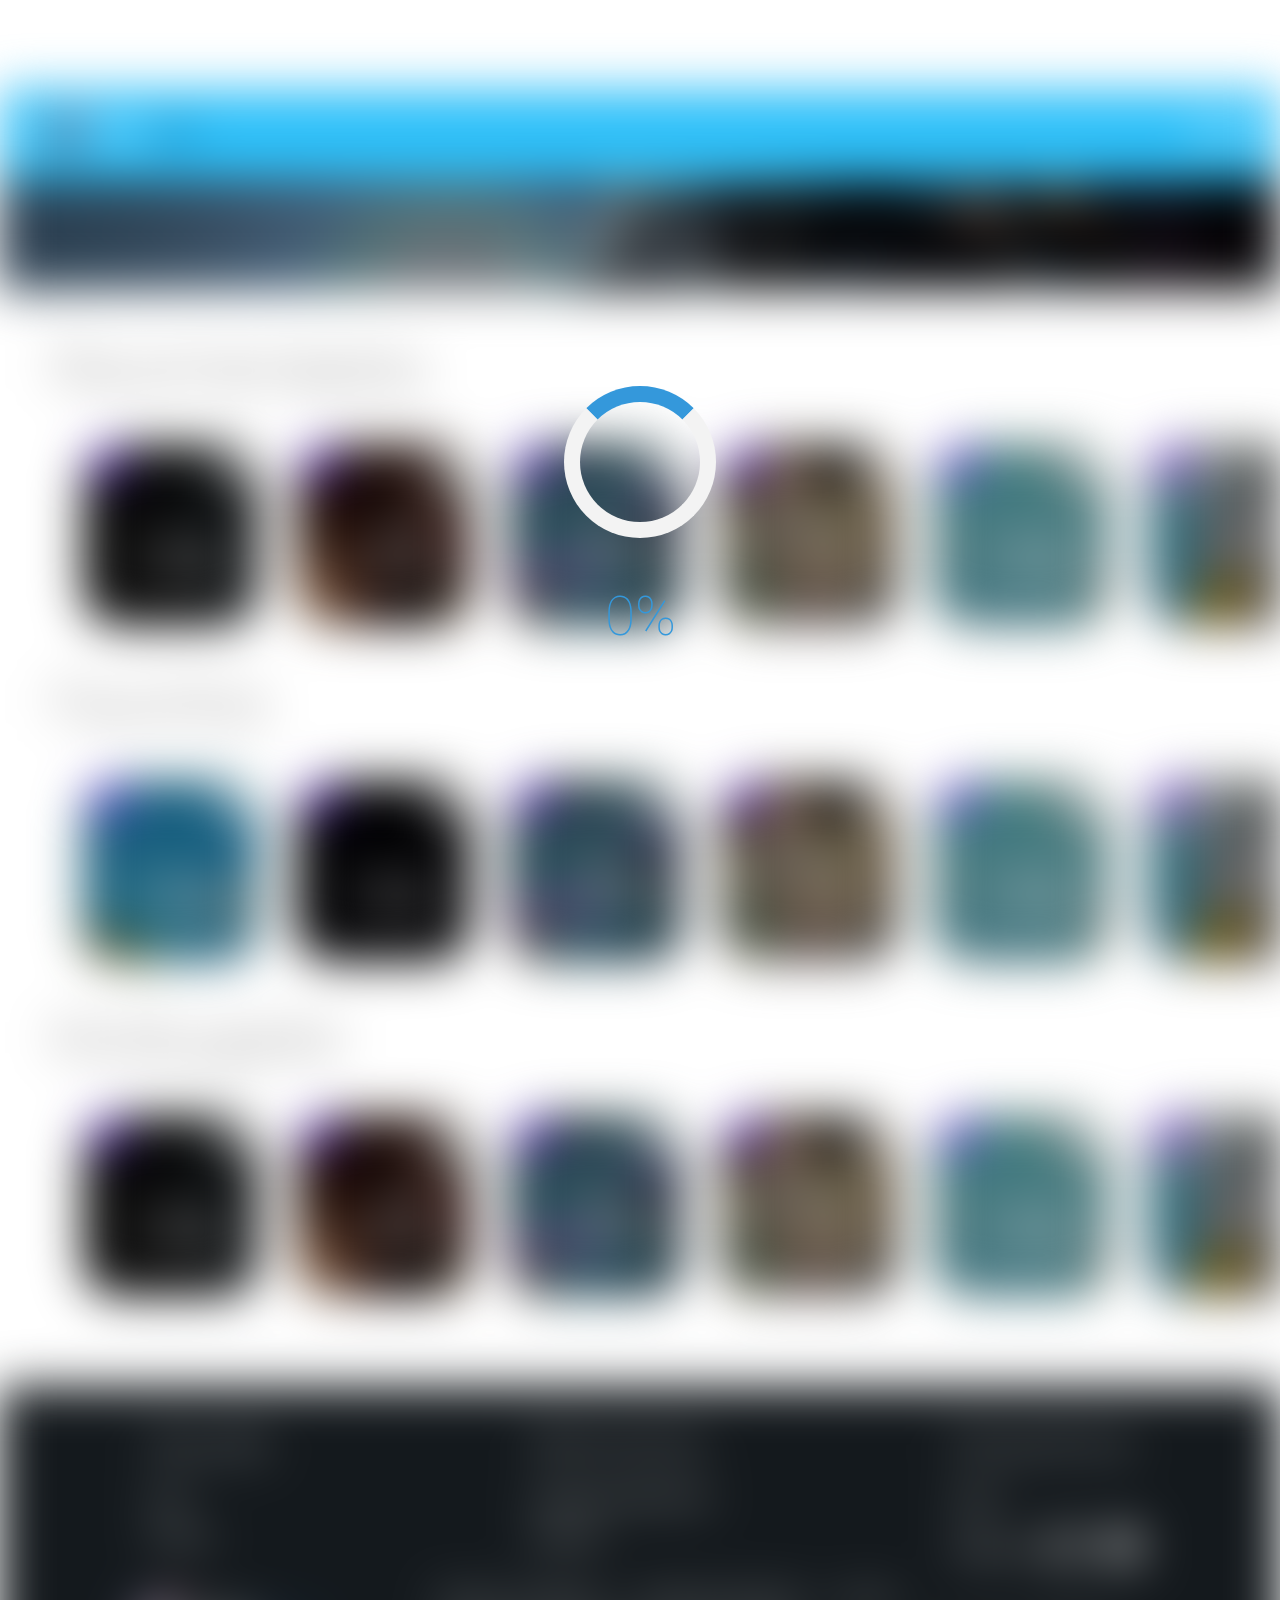
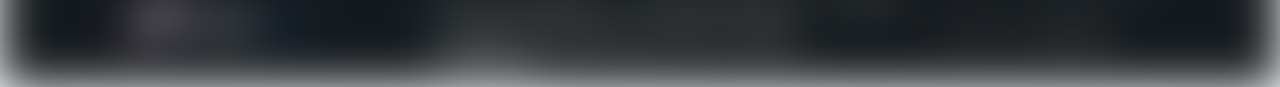
==== commit d7ac6a0e: "Se acomodo controles de carousel, se agregan juegos" ====
--- a/entregable2-grupo17-GG/index.html
+++ b/entregable2-grupo17-GG/index.html
@@ -180,16 +180,16 @@
 
                             <div class="card-juego-favoritos">
                                 <a href="./juego.html" id="btn-play" class="btn-play btn-play-card">Play</a>
-                                <a href="javascript:void(0)" id="i-info-card-bloodborne" class="i-info-card icono"><img src="./icons/informacion.png" alt="icon-info.png"></a>
-                                <img class="i-destacado i-destacado-card" src="./icons/destacado.png" alt="icon-destacado.png">
-                                <img class="img-juego" src="./images/001juego-bloodborne.jpg" alt="bloodborne.jpg">
-                            </div>
-
-                            <div class="card-juego-favoritos">
-                                <a href="./juego.html" id="btn-play" class="btn-play btn-play-card">Buy</a>
-                                <a href="javascript:void(0)" id="i-info-card-harrypotter" class="i-info-card icono"><img src="./icons/informacion.png" alt="icon-info.png"></a>
-                                <img class="i-destacado i-destacado-card" src="./icons/destacado.png" alt="icon-destacado.png">
-                                <img class="img-juego" src="./images/002juego-harrypotter.jpg" alt="harrypotter.jpg">
+                                <a href="javascript:void(0)" id="i-info-card-wonderzoo" class="i-info-card icono"><img src="./icons/informacion.png" alt="icon-info.png"></a>
+                                <img class="i-destacado i-destacado-card" src="./icons/destacado.png" alt="icon-destacado.png">
+                                <img class="img-juego" src="./images/010juego-wonderzoo.jpg" alt="wonderzoo.jpg">
+                            </div>
+
+                            <div class="card-juego-favoritos">
+                                <a href="./juego.html" id="btn-play" class="btn-play btn-play-card">Buy</a>
+                                <a href="javascript:void(0)" id="i-info-card-amongus" class="i-info-card icono"><img src="./icons/informacion.png" alt="icon-info.png"></a>
+                                <img class="i-destacado i-destacado-card" src="./icons/destacado.png" alt="icon-destacado.png">
+                                <img class="img-juego" src="./images/011juego-amongus.webp" alt="amongus.jpg">
                             </div>
 
                             <div class="card-juego-favoritos">
@@ -350,7 +350,7 @@
                     <div id="imagen-dialogo">
                         <a href="./juego.html" id="btn-play" class="btn-play btn-play-dialog">
                             <img src="./icons/play-circle.png" class="i-play-dialog">Play</a>
-                        <img id="id-img-dialogo" class="img-dialogo-info" alt="bloodborne.jpg">
+                        <img id="id-img-dialogo" class="img-dialogo-info" alt="imagen.jpg">
 
                     </div>
 
